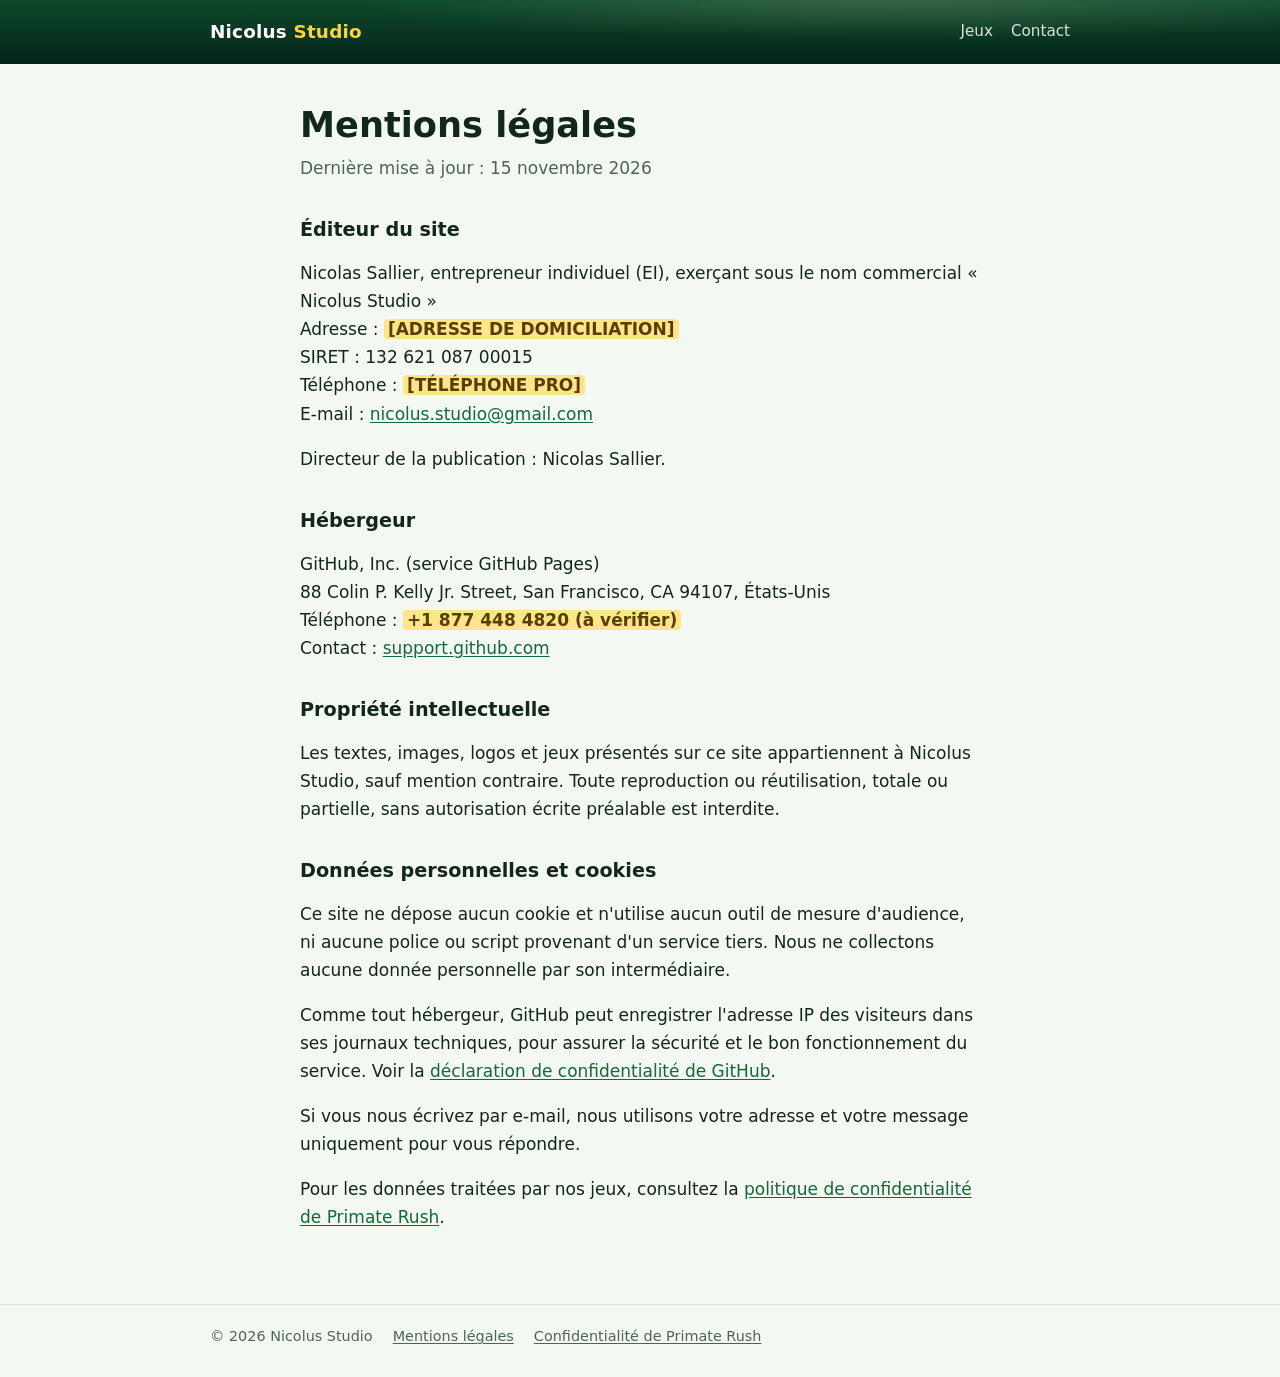
==== mentions-legales.html @ 91d31a3f "Studio website: home, legal notice, Primate Rush privacy policy (FR/EN) Static site for GitHub Pages" ====
<!doctype html>
<html lang="fr">
<head>
  <meta charset="utf-8">
  <meta name="viewport" content="width=device-width, initial-scale=1">
  <title>Mentions légales · Nicolus Studio</title>
  <meta name="description" content="Mentions légales du site de Nicolus Studio.">
  <link rel="icon" type="image/png" href="img/primate-rush-icon.png">
  <link rel="stylesheet" href="style.css">
</head>
<body>
  <header class="site-header">
    <div class="wrap bar">
      <a class="brand" href="./">Nicolus <span>Studio</span></a>
      <nav aria-label="Navigation principale">
        <a href="./#jeux">Jeux</a>
        <a href="./#contact">Contact</a>
      </nav>
    </div>
  </header>

  <main class="wrap doc">
    <h1>Mentions légales</h1>
    <p class="updated">Dernière mise à jour : 15 novembre 2026</p>

    <h2>Éditeur du site</h2>
    <p>
      Nicolas Sallier, entrepreneur individuel (EI), exerçant sous le nom commercial « Nicolus Studio »<br>
      Adresse : <mark class="todo">[ADRESSE DE DOMICILIATION]</mark><br>
      SIRET : 132 621 087 00015<br>
      Téléphone : <mark class="todo">[TÉLÉPHONE PRO]</mark><br>
      E-mail : <a href="mailto:nicolus.studio@gmail.com">nicolus.studio@gmail.com</a>
    </p>
    <p>Directeur de la publication : Nicolas Sallier.</p>

    <h2>Hébergeur</h2>
    <p>
      GitHub, Inc. (service GitHub Pages)<br>
      88 Colin P. Kelly Jr. Street, San Francisco, CA 94107, États-Unis<br>
      Téléphone : <mark class="todo">+1 877 448 4820 (à vérifier)</mark><br>
      Contact : <a href="https://support.github.com">support.github.com</a>
    </p>

    <h2>Propriété intellectuelle</h2>
    <p>Les textes, images, logos et jeux présentés sur ce site appartiennent à Nicolus Studio, sauf mention contraire. Toute reproduction ou réutilisation, totale ou partielle, sans autorisation écrite préalable est interdite.</p>

    <h2>Données personnelles et cookies</h2>
    <p>Ce site ne dépose aucun cookie et n'utilise aucun outil de mesure d'audience, ni aucune police ou script provenant d'un service tiers. Nous ne collectons aucune donnée personnelle par son intermédiaire.</p>
    <p>Comme tout hébergeur, GitHub peut enregistrer l'adresse IP des visiteurs dans ses journaux techniques, pour assurer la sécurité et le bon fonctionnement du service. Voir la <a href="https://docs.github.com/fr/site-policy/privacy-policies/github-general-privacy-statement">déclaration de confidentialité de GitHub</a>.</p>
    <p>Si vous nous écrivez par e-mail, nous utilisons votre adresse et votre message uniquement pour vous répondre.</p>
    <p>Pour les données traitées par nos jeux, consultez la <a href="primate-rush/confidentialite.html">politique de confidentialité de Primate Rush</a>.</p>
  </main>

  <footer class="site-footer">
    <div class="wrap">
      <span>© 2026 Nicolus Studio</span>
      <a href="mentions-legales.html">Mentions légales</a>
      <a href="primate-rush/confidentialite.html">Confidentialité de Primate Rush</a>
    </div>
  </footer>
</body>
</html>
---- style.css ----
/* Nicolus Studio — feuille de style commune à toutes les pages.
   Aucune ressource externe (ni police, ni script) : rien n'est envoyé à un tiers quand on visite le site. */

:root {
  --jungle: #052418;          /* fond de l'écran de lancement de Primate Rush */
  --jungle-2: #0d4a2c;
  --leaf: #2f9a5a;
  --banana: #ffd23f;

  --bg: #f4f8f3;
  --surface: #ffffff;
  --ink: #12271c;
  --muted: #4d6457;
  --line: #d5e4d9;
  --link: #13693a;
  --todo-bg: #ffe58a;
  --todo-ink: #5a3d00;
}

@media (prefers-color-scheme: dark) {
  :root {
    --bg: #06170f;
    --surface: #0c2619;
    --ink: #e6f2ea;
    --muted: #9db6a8;
    --line: #1c3f2d;
    --link: #82d9a5;
  }
}

* { box-sizing: border-box; }

body {
  margin: 0;
  background: var(--bg);
  color: var(--ink);
  font: 17px/1.65 system-ui, -apple-system, "Segoe UI", Roboto, "Helvetica Neue", Arial, sans-serif;
  -webkit-text-size-adjust: 100%;
}

a { color: var(--link); text-underline-offset: 2px; }
a:hover { text-decoration-thickness: 2px; }

.wrap { max-width: 900px; margin: 0 auto; padding: 0 20px; }

/* ---------- En-tête ---------- */
.site-header {
  color: #fff;
  background:
    radial-gradient(ellipse 60% 90% at 70% 0%, rgba(255, 255, 210, .16), transparent 70%),
    linear-gradient(180deg, var(--jungle-2), var(--jungle));
}
.site-header a { color: #fff; }

.bar {
  display: flex; align-items: center; justify-content: space-between; gap: 16px;
  min-height: 64px;
}
.brand {
  font-weight: 800; font-size: 1.15rem; letter-spacing: .01em; text-decoration: none;
}
.brand span { color: var(--banana); }
.bar nav { display: flex; gap: 18px; font-size: .95rem; }
.bar nav a { text-decoration: none; opacity: .85; }
.bar nav a:hover { opacity: 1; text-decoration: underline; }

.hero { padding: 40px 20px 56px; }
.hero h1 { margin: 0 0 12px; font-size: clamp(1.8rem, 5vw, 2.6rem); line-height: 1.15; max-width: 20ch; }
.hero p { margin: 0; max-width: 56ch; color: #cfe6d7; font-size: 1.05rem; }

/* ---------- Contenu ---------- */
main.wrap { padding-top: 40px; padding-bottom: 56px; }
section + section { margin-top: 48px; }
h2 { font-size: 1.45rem; line-height: 1.25; margin: 0 0 16px; }

.game {
  display: grid; grid-template-columns: 160px 1fr; gap: 24px; align-items: start;
  background: var(--surface); border: 1px solid var(--line); border-radius: 20px;
  padding: 24px;
}
.game img { width: 160px; height: 160px; border-radius: 32px; display: block; }
.game h3 { margin: 0 0 6px; font-size: 1.4rem; }
.game p { margin: 0 0 12px; }

.tags { display: flex; flex-wrap: wrap; gap: 6px; }
.tags span {
  font-size: .8rem; font-weight: 600; color: var(--muted);
  border: 1px solid var(--line); border-radius: 999px; padding: 1px 10px;
}
.status {
  display: inline-block; font-weight: 700; font-size: .9rem;
  background: var(--banana); color: #3d2b00; border-radius: 8px; padding: 3px 10px;
}
.links { font-size: .95rem; }

@media (max-width: 560px) {
  .game { grid-template-columns: 1fr; }
  .game img { width: 120px; height: 120px; border-radius: 26px; }
}

/* ---------- Pages de texte (confidentialité, mentions légales) ---------- */
.doc { max-width: 720px; }
.doc h1 { font-size: clamp(1.7rem, 4.5vw, 2.2rem); line-height: 1.2; margin: 0 0 8px; }
.doc .updated { color: var(--muted); margin: 0 0 32px; }
.doc h2 { font-size: 1.2rem; margin: 36px 0 10px; }
.doc ul { padding-left: 1.2em; }
.doc li + li { margin-top: 4px; }
.doc .lang { float: right; font-size: .9rem; margin-top: 6px; }

/* Infos à compléter avant la mise en ligne : bien visibles pour ne pas les oublier */
mark.todo { background: var(--todo-bg); color: var(--todo-ink); border-radius: 4px; padding: 0 4px; font-weight: 600; }

/* ---------- Pied de page ---------- */
.site-footer { border-top: 1px solid var(--line); color: var(--muted); font-size: .9rem; }
.site-footer .wrap { display: flex; flex-wrap: wrap; gap: 8px 20px; padding-top: 20px; padding-bottom: 28px; }
.site-footer a { color: var(--muted); }
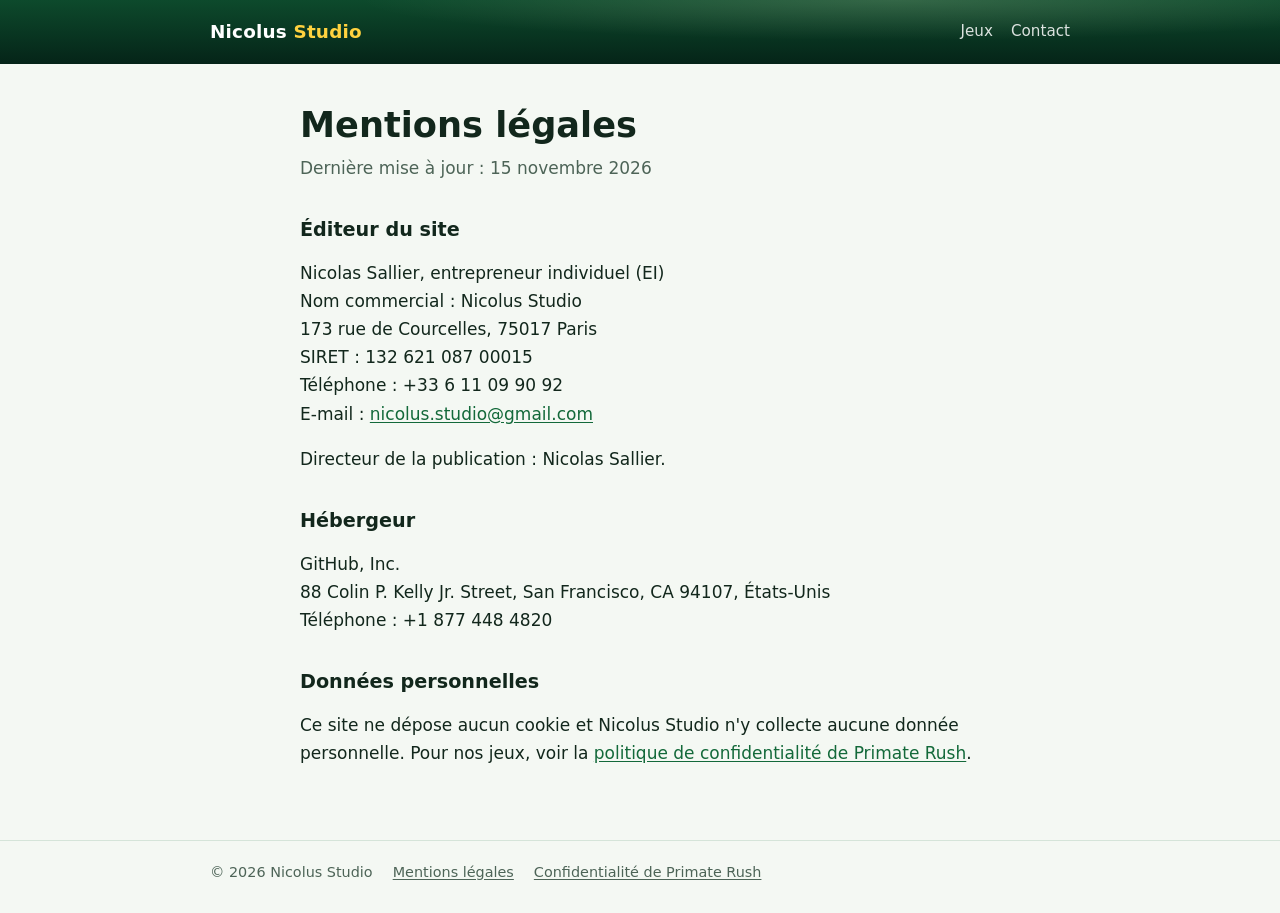
==== commit 45a12c9a: "Fill in legal details and trim pages to what the law requires - Legal notice: business address, phon" ====
--- a/mentions-legales.html
+++ b/mentions-legales.html
@@ -25,30 +25,24 @@
 
     <h2>Éditeur du site</h2>
     <p>
-      Nicolas Sallier, entrepreneur individuel (EI), exerçant sous le nom commercial « Nicolus Studio »<br>
-      Adresse : <mark class="todo">[ADRESSE DE DOMICILIATION]</mark><br>
+      Nicolas Sallier, entrepreneur individuel (EI)<br>
+      Nom commercial : Nicolus Studio<br>
+      173 rue de Courcelles, 75017 Paris<br>
       SIRET : 132 621 087 00015<br>
-      Téléphone : <mark class="todo">[TÉLÉPHONE PRO]</mark><br>
+      Téléphone : +33 6 11 09 90 92<br>
       E-mail : <a href="mailto:nicolus.studio@gmail.com">nicolus.studio@gmail.com</a>
     </p>
     <p>Directeur de la publication : Nicolas Sallier.</p>
 
     <h2>Hébergeur</h2>
     <p>
-      GitHub, Inc. (service GitHub Pages)<br>
+      GitHub, Inc.<br>
       88 Colin P. Kelly Jr. Street, San Francisco, CA 94107, États-Unis<br>
-      Téléphone : <mark class="todo">+1 877 448 4820 (à vérifier)</mark><br>
-      Contact : <a href="https://support.github.com">support.github.com</a>
+      Téléphone : +1 877 448 4820
     </p>
 
-    <h2>Propriété intellectuelle</h2>
-    <p>Les textes, images, logos et jeux présentés sur ce site appartiennent à Nicolus Studio, sauf mention contraire. Toute reproduction ou réutilisation, totale ou partielle, sans autorisation écrite préalable est interdite.</p>
-
-    <h2>Données personnelles et cookies</h2>
-    <p>Ce site ne dépose aucun cookie et n'utilise aucun outil de mesure d'audience, ni aucune police ou script provenant d'un service tiers. Nous ne collectons aucune donnée personnelle par son intermédiaire.</p>
-    <p>Comme tout hébergeur, GitHub peut enregistrer l'adresse IP des visiteurs dans ses journaux techniques, pour assurer la sécurité et le bon fonctionnement du service. Voir la <a href="https://docs.github.com/fr/site-policy/privacy-policies/github-general-privacy-statement">déclaration de confidentialité de GitHub</a>.</p>
-    <p>Si vous nous écrivez par e-mail, nous utilisons votre adresse et votre message uniquement pour vous répondre.</p>
-    <p>Pour les données traitées par nos jeux, consultez la <a href="primate-rush/confidentialite.html">politique de confidentialité de Primate Rush</a>.</p>
+    <h2>Données personnelles</h2>
+    <p>Ce site ne dépose aucun cookie et Nicolus Studio n'y collecte aucune donnée personnelle. Pour nos jeux, voir la <a href="primate-rush/confidentialite.html">politique de confidentialité de Primate Rush</a>.</p>
   </main>
 
   <footer class="site-footer">
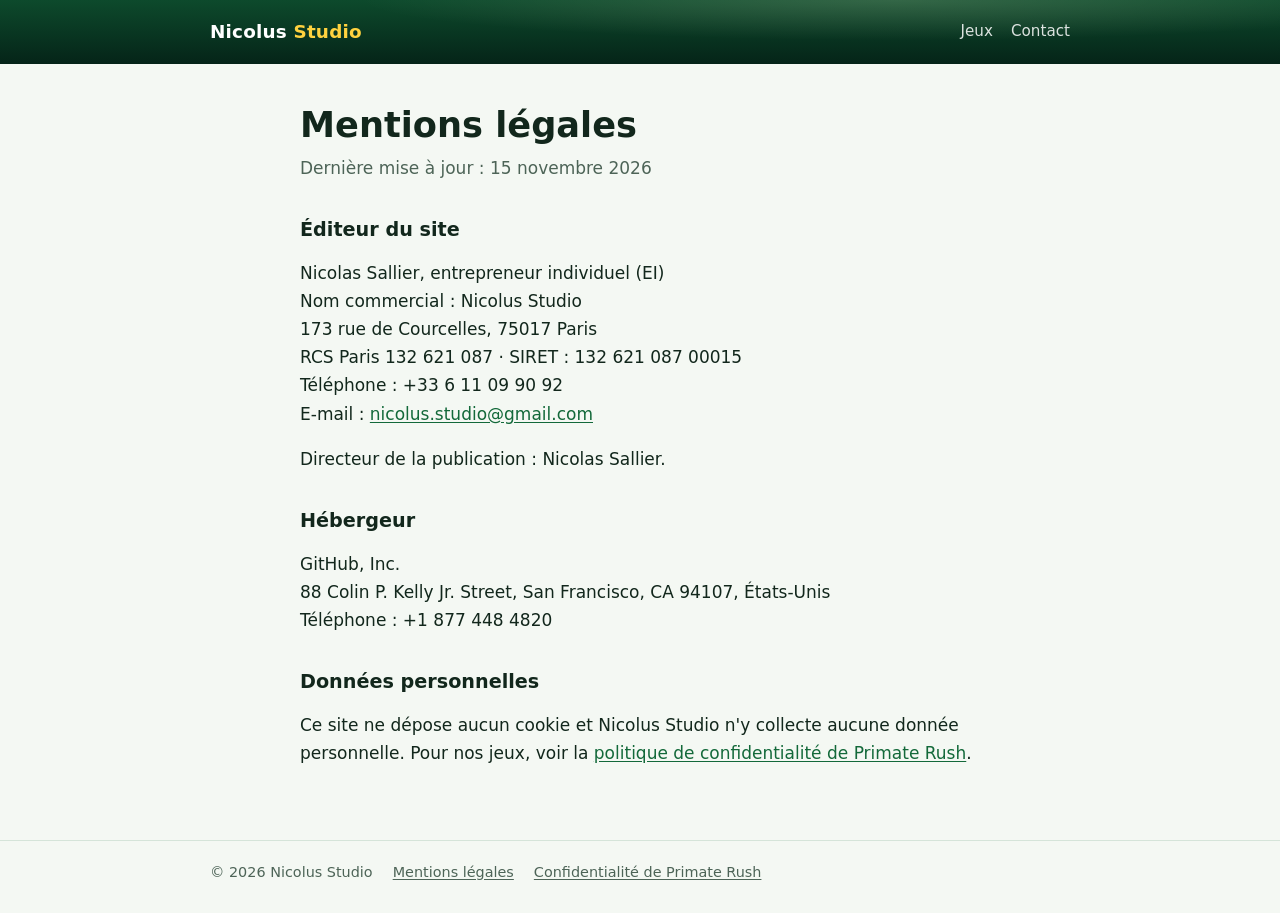
==== commit 773e5067: "Legal notice: add RCS Paris registration number Co-Authored-By: Claude Opus 5.5 <noreply@anthropic.c" ====
--- a/mentions-legales.html
+++ b/mentions-legales.html
@@ -28,7 +28,7 @@
       Nicolas Sallier, entrepreneur individuel (EI)<br>
       Nom commercial : Nicolus Studio<br>
       173 rue de Courcelles, 75017 Paris<br>
-      SIRET : 132 621 087 00015<br>
+      RCS Paris 132 621 087 · SIRET : 132 621 087 00015<br>
       Téléphone : +33 6 11 09 90 92<br>
       E-mail : <a href="mailto:nicolus.studio@gmail.com">nicolus.studio@gmail.com</a>
     </p>
